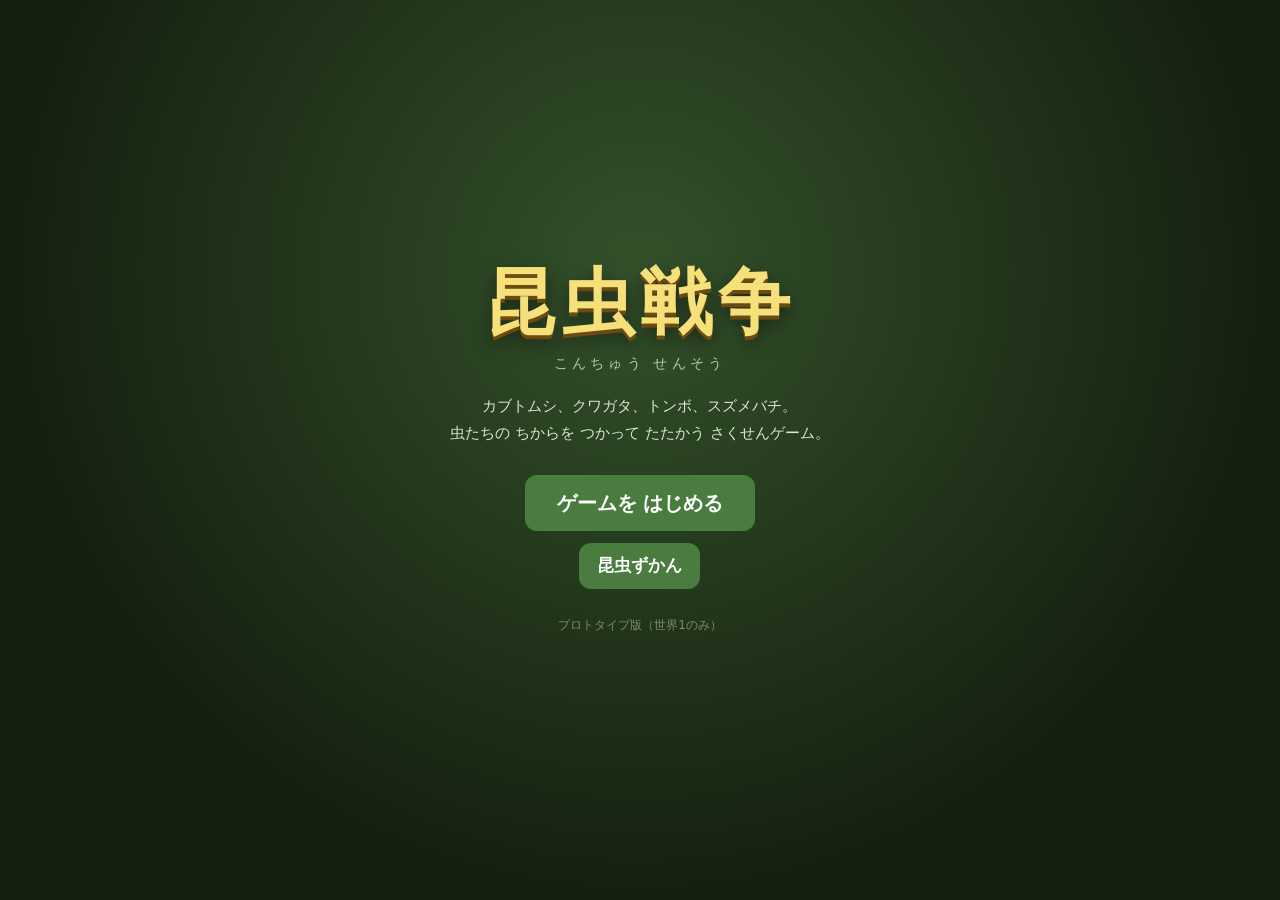
==== game/index.html @ 47898ed0 "『昆虫戦争』プロトタイプを実装（移動・戦闘・占領・生産・敵AI） PWA として iPhone の Safari から遊べるターン制ストラテジーの土台。 ルール(engine.js)・描画(rende" ====
<!DOCTYPE html>
<html lang="ja">
<head>
  <meta charset="UTF-8" />
  <meta name="viewport" content="width=device-width, initial-scale=1.0, viewport-fit=cover, user-scalable=no" />
  <meta name="theme-color" content="#1d2a1c" />
  <meta name="apple-mobile-web-app-capable" content="yes" />
  <meta name="apple-mobile-web-app-status-bar-style" content="black-translucent" />
  <meta name="apple-mobile-web-app-title" content="昆虫戦争" />
  <link rel="manifest" href="manifest.webmanifest" />
  <link rel="apple-touch-icon" href="icons/icon-192.png" />
  <link rel="icon" href="icons/icon-192.png" />
  <link rel="stylesheet" href="css/style.css" />
  <title>昆虫戦争</title>
</head>
<body>

<!-- タイトル画面 -->
<section id="screen-title" class="screen active">
  <div class="title-wrap">
    <h1 class="game-title">昆虫戦争</h1>
    <p class="game-sub">こんちゅう せんそう</p>
    <p class="title-lead">カブトムシ、クワガタ、トンボ、スズメバチ。<br />虫たちの ちからを つかって たたかう さくせんゲーム。</p>
    <div class="menu-buttons">
      <button class="btn big" data-goto="stages">ゲームを はじめる</button>
      <button class="btn" data-goto="zukan">昆虫ずかん</button>
    </div>
    <p class="version">プロトタイプ版（世界1のみ）</p>
  </div>
</section>

<!-- ステージ選択 -->
<section id="screen-stages" class="screen">
  <header class="bar">
    <button class="btn small" data-goto="title">← もどる</button>
    <span class="bar-title">せかい1「草はら」</span>
    <button class="btn small" data-goto="zukan">ずかん</button>
  </header>
  <div id="stage-list" class="stage-list"></div>
</section>

<!-- ゲーム本編 -->
<section id="screen-game" class="screen">
  <header class="bar" id="hud">
    <button class="btn small" id="btn-quit">やめる</button>
    <div class="hud-info">
      <span id="hud-turn" class="hud-turn">あおチーム</span>
      <span id="hud-count">ターン 1</span>
      <span id="hud-funds">💰 0</span>
    </div>
    <button class="btn small" id="btn-endturn">ターン<br />おわり</button>
  </header>

  <div class="board-wrap">
    <canvas id="board"></canvas>
    <div id="banner" class="banner hidden"></div>
  </div>

  <div id="tileinfo" class="tileinfo">虫を タップして えらぼう</div>

  <div id="actions" class="actions hidden"></div>
</section>

<!-- 昆虫ずかん -->
<section id="screen-zukan" class="screen">
  <header class="bar">
    <button class="btn small" id="zukan-back">← もどる</button>
    <span class="bar-title">昆虫ずかん</span>
    <span id="zukan-count" class="zukan-count"></span>
  </header>
  <div id="zukan-list" class="zukan-list"></div>
</section>

<!-- 共通モーダル -->
<div id="modal" class="modal hidden">
  <div class="modal-box">
    <div id="modal-body"></div>
    <div id="modal-actions" class="modal-actions"></div>
  </div>
</div>

<script type="module" src="js/main.js"></script>
</body>
</html>
---- game/css/style.css ----
/* iPhone で 遊ぶことを 前提にした レイアウト。
   セーフエリア（ノッチ）と、指で 押しやすい ボタンサイズを 意識している。 */

* { box-sizing: border-box; -webkit-tap-highlight-color: transparent; }

html, body {
  margin: 0;
  padding: 0;
  height: 100%;
  overflow: hidden;
  background: #14200f;
  color: #f2f4ee;
  font-family: -apple-system, BlinkMacSystemFont, "Hiragino Sans", "Noto Sans JP", system-ui, sans-serif;
  overscroll-behavior: none;
  touch-action: manipulation;
  user-select: none;
  -webkit-user-select: none;
}

.screen {
  position: fixed;
  inset: 0;
  display: none;
  flex-direction: column;
  padding-top: env(safe-area-inset-top);
  padding-bottom: env(safe-area-inset-bottom);
  padding-left: env(safe-area-inset-left);
  padding-right: env(safe-area-inset-right);
}
.screen.active { display: flex; }
.hidden { display: none !important; }

/* ---- ボタン ---- */
.btn {
  appearance: none;
  border: none;
  border-radius: 12px;
  background: #4a7c3f;
  color: #fff;
  font-size: 17px;
  font-weight: 700;
  padding: 12px 18px;
  min-height: 46px;
  cursor: pointer;
  font-family: inherit;
  line-height: 1.2;
}
.btn:active { background: #3c6634; transform: translateY(1px); }
.btn.big { font-size: 20px; padding: 16px 32px; }
.btn.small { font-size: 13px; padding: 8px 10px; min-height: 40px; border-radius: 10px; }
.btn.ghost { background: #3a4436; }
.btn.danger { background: #b8442f; }
.btn:disabled { opacity: 0.4; }

/* ---- タイトル画面 ---- */
#screen-title {
  background: radial-gradient(circle at 50% 30%, #33512b 0%, #14200f 70%);
  align-items: center;
  justify-content: center;
}
.title-wrap { text-align: center; padding: 24px; }
.game-title {
  font-size: 15vw;
  margin: 0;
  letter-spacing: 0.08em;
  color: #f5e07a;
  text-shadow: 0 4px 0 #6b4b12, 0 8px 18px rgba(0,0,0,0.5);
}
@media (min-width: 480px) { .game-title { font-size: 72px; } }
.game-sub { margin: 4px 0 20px; color: #b9c9ae; font-size: 14px; letter-spacing: 0.3em; }
.title-lead { color: #dbe6d3; font-size: 15px; line-height: 1.8; margin-bottom: 28px; }
.menu-buttons { display: flex; flex-direction: column; gap: 12px; align-items: center; }
.version { margin-top: 28px; color: #7d8a76; font-size: 12px; }

/* ---- 上部バー ---- */
.bar {
  display: flex;
  align-items: center;
  justify-content: space-between;
  gap: 8px;
  padding: 8px 10px;
  background: #22301c;
  border-bottom: 2px solid #0d150a;
  flex: 0 0 auto;
}
.bar-title { font-weight: 700; font-size: 16px; }
.hud-info { display: flex; flex-direction: column; align-items: center; gap: 2px; font-size: 13px; }
.hud-turn { font-weight: 800; font-size: 16px; }
.hud-turn.player { color: #7fb8ff; }
.hud-turn.enemy { color: #ff9080; }

/* ---- ステージ選択 ---- */
.stage-list { flex: 1; overflow-y: auto; padding: 14px; display: flex; flex-direction: column; gap: 12px; }
.stage-card {
  background: #2b3a24;
  border-radius: 14px;
  padding: 14px 16px;
  display: flex;
  align-items: center;
  gap: 14px;
  border: 2px solid #3d5133;
}
.stage-card.locked { opacity: 0.45; }
.stage-no {
  width: 46px; height: 46px; flex: 0 0 auto;
  border-radius: 50%;
  background: #4a7c3f;
  display: flex; align-items: center; justify-content: center;
  font-weight: 800; font-size: 18px;
}
.stage-card.cleared .stage-no { background: #d8a53c; color: #2a1e05; }
.stage-body { flex: 1; min-width: 0; }
.stage-name { font-weight: 700; font-size: 16px; }
.stage-hint { font-size: 12px; color: #aebba6; margin-top: 3px; line-height: 1.5; }
.stage-badge { font-size: 12px; color: #f5d97a; margin-top: 4px; }

/* ---- ゲーム盤 ---- */
.board-wrap { flex: 1; position: relative; min-height: 0; }
#board { width: 100%; height: 100%; display: block; touch-action: none; }

.banner {
  position: absolute;
  top: 12px; left: 50%;
  transform: translateX(-50%);
  background: rgba(0,0,0,0.78);
  padding: 10px 20px;
  border-radius: 999px;
  font-weight: 700;
  font-size: 15px;
  pointer-events: none;
  white-space: nowrap;
}

.tileinfo {
  flex: 0 0 auto;
  background: #22301c;
  border-top: 2px solid #0d150a;
  padding: 8px 12px;
  font-size: 13px;
  line-height: 1.6;
  min-height: 44px;
}
.tileinfo b { color: #f5e07a; }
.tileinfo .why { color: #a9c79c; font-size: 12px; display: block; margin-top: 2px; }

.actions {
  flex: 0 0 auto;
  display: flex;
  gap: 8px;
  padding: 8px 10px 10px;
  background: #1a2415;
  flex-wrap: wrap;
}
.actions .btn { flex: 1 1 auto; min-width: 84px; }

/* ---- 生産リスト ---- */
.produce-item {
  display: flex; align-items: center; gap: 12px;
  padding: 10px 12px;
  border-radius: 12px;
  background: #2b3a24;
  margin-bottom: 8px;
  width: 100%;
  border: none;
  color: inherit;
  font-family: inherit;
  text-align: left;
  cursor: pointer;
}
.produce-item:disabled { opacity: 0.4; }
.produce-icon { font-size: 26px; }
.produce-name { font-weight: 700; font-size: 15px; }
.produce-meta { font-size: 11px; color: #a9b7a2; margin-top: 2px; line-height: 1.5; }
.produce-cost { margin-left: auto; font-weight: 800; color: #f5d97a; font-size: 14px; }

/* ---- 昆虫ずかん ---- */
.zukan-count { font-size: 13px; color: #f5d97a; }
.zukan-list { flex: 1; overflow-y: auto; padding: 14px; display: flex; flex-direction: column; gap: 10px; }
.zukan-card {
  background: #2b3a24;
  border-radius: 14px;
  padding: 14px;
  border: 2px solid #3d5133;
}
.zukan-card.unknown { opacity: 0.5; text-align: center; padding: 22px; }
.zukan-head { display: flex; align-items: center; gap: 12px; }
.zukan-icon { font-size: 34px; }
.zukan-name { font-weight: 800; font-size: 18px; }
.zukan-role { font-size: 12px; color: #a9c79c; }
.zukan-stats { display: flex; gap: 10px; margin: 10px 0; flex-wrap: wrap; }
.zukan-stat {
  background: #1c2717; border-radius: 8px; padding: 5px 10px; font-size: 12px;
}
.zukan-stat b { color: #f5d97a; }
.zukan-facts { font-size: 13px; line-height: 1.85; }
.zukan-facts dt { color: #8fb883; font-size: 11px; margin-top: 6px; }
.zukan-facts dd { margin: 0; }
.zukan-why {
  margin-top: 10px; padding: 10px; border-radius: 10px;
  background: #1c2717; font-size: 12.5px; line-height: 1.75; color: #dce9d5;
}
.zukan-why b { color: #f5d97a; }

/* ---- モーダル ---- */
.modal {
  position: fixed; inset: 0; z-index: 50;
  background: rgba(0,0,0,0.7);
  display: flex; align-items: center; justify-content: center;
  padding: 20px;
}
.modal-box {
  background: #2b3a24;
  border-radius: 18px;
  padding: 20px;
  max-width: 420px;
  width: 100%;
  max-height: 84vh;
  overflow-y: auto;
  border: 2px solid #4a6340;
}
.modal-actions { display: flex; flex-direction: column; gap: 8px; margin-top: 14px; }
.modal h2 { margin: 0 0 10px; font-size: 21px; color: #f5e07a; }
.modal p { font-size: 14px; line-height: 1.8; margin: 6px 0; }
.fact-card {
  background: #1c2717; border-radius: 12px; padding: 14px; margin-top: 10px;
  border-left: 4px solid #f5d97a;
}
.fact-card .fact-label { font-size: 11px; color: #8fb883; }
.fact-card .fact-title { font-weight: 800; font-size: 16px; margin: 4px 0 6px; }
.fact-card .fact-text { font-size: 13.5px; line-height: 1.85; }
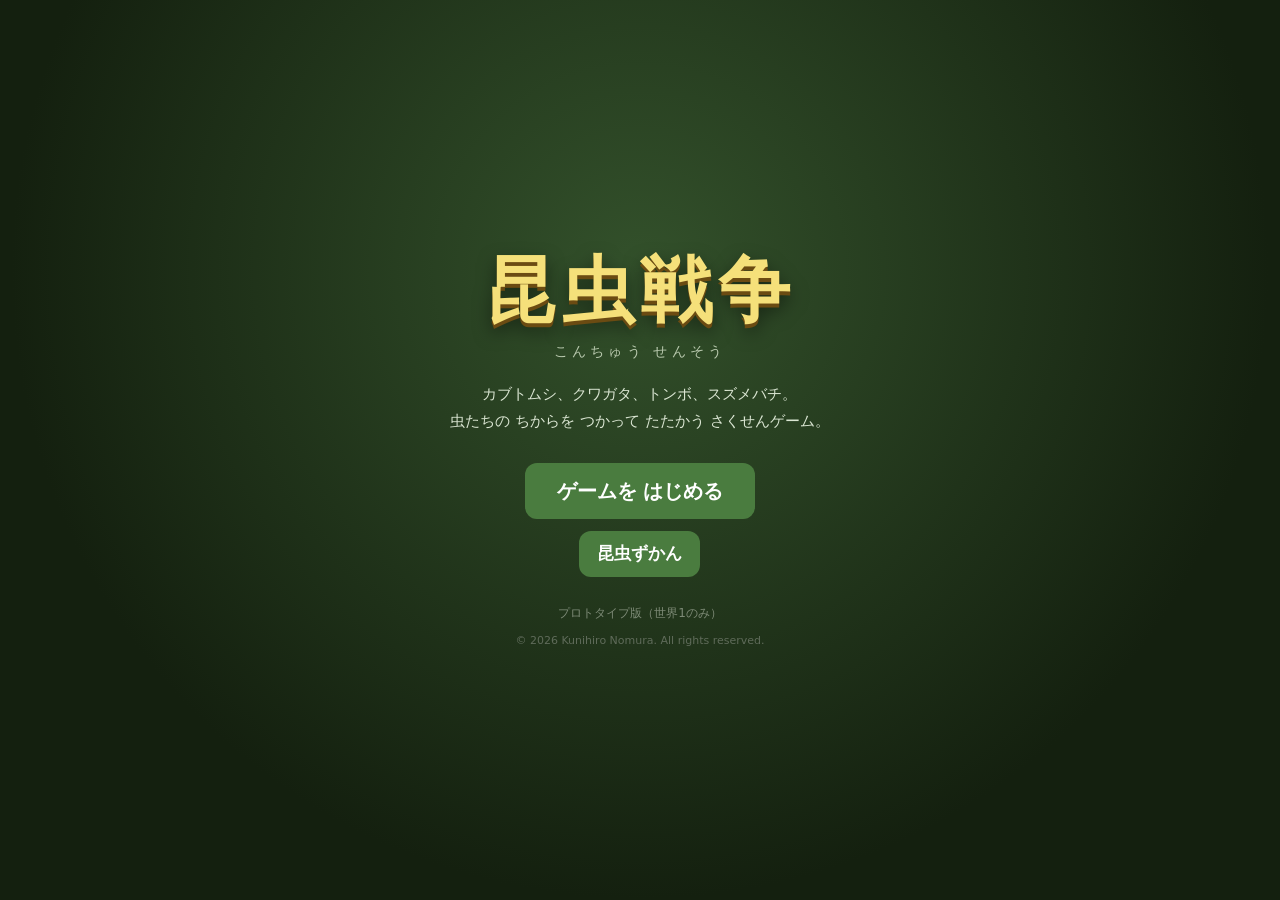
==== commit 92f60eef: "著作権保護の手当てと、のっとり・拠点・季節の決定を反映 決定事項: - リポジトリは Public にするが著作権は本人が完全保持。LICENSE(All rights   reserved)を設置し" ====
--- a/game/index.html
+++ b/game/index.html
@@ -26,6 +26,7 @@
       <button class="btn" data-goto="zukan">昆虫ずかん</button>
     </div>
     <p class="version">プロトタイプ版（世界1のみ）</p>
+    <p class="copyright">&copy; 2026 Kunihiro Nomura. All rights reserved.</p>
   </div>
 </section>
 
--- a/game/css/style.css
+++ b/game/css/style.css
@@ -71,6 +71,7 @@
 .title-lead { color: #dbe6d3; font-size: 15px; line-height: 1.8; margin-bottom: 28px; }
 .menu-buttons { display: flex; flex-direction: column; gap: 12px; align-items: center; }
 .version { margin-top: 28px; color: #7d8a76; font-size: 12px; }
+.copyright { margin-top: 6px; color: #5f6b5a; font-size: 11px; }
 
 /* ---- 上部バー ---- */
 .bar {
